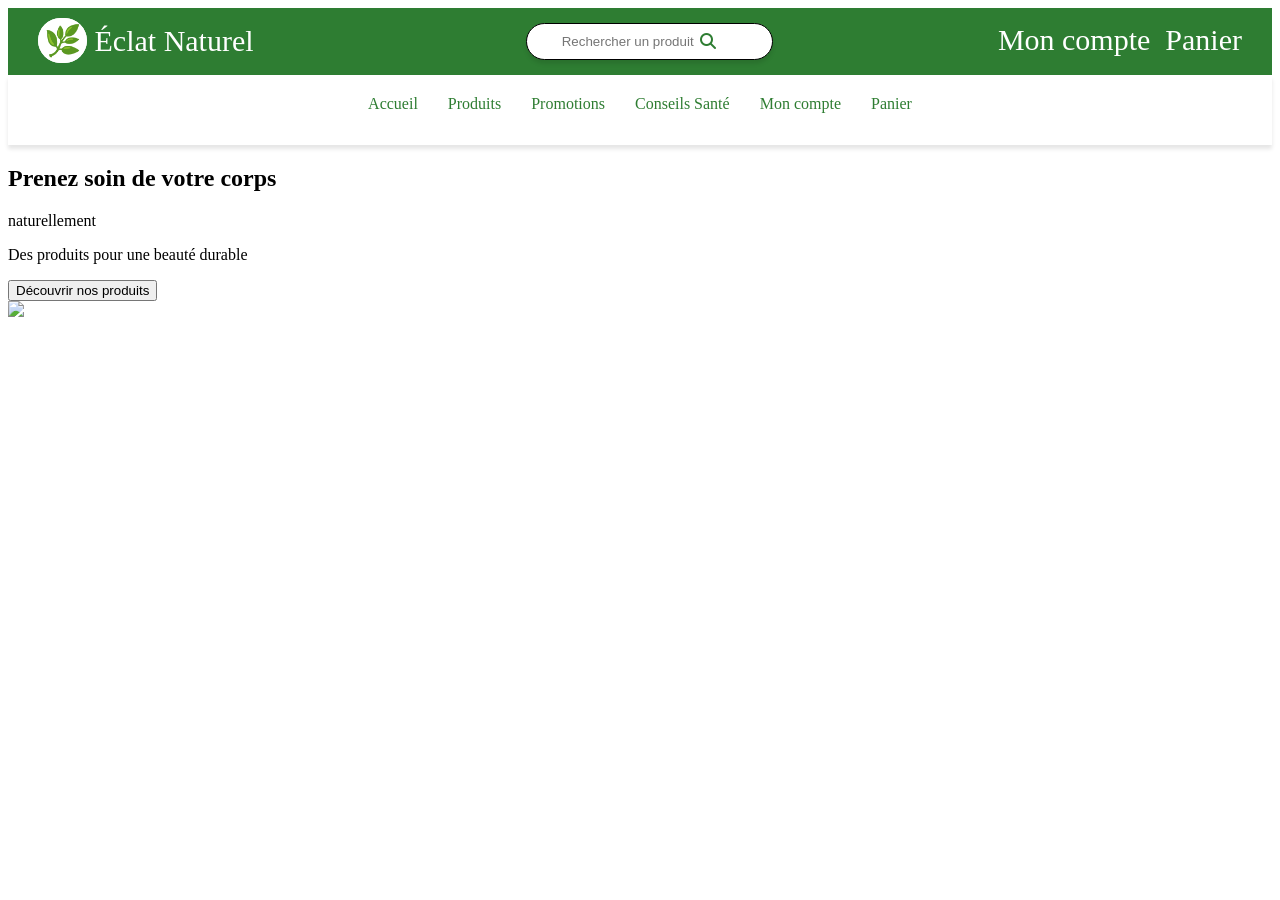
==== index.html @ 3095dfe5 "renomer les image" ====
<!DOCTYPE html>
<html lang="en">
<head>
    <meta charset="UTF-8">
    <meta name="viewport" content="width=device-width, initial-scale=1.0">
    <title>Document</title>
    <link rel="stylesheet" href="./style.css">
    <link rel="stylesheet" href="https://cdnjs.cloudflare.com/ajax/libs/font-awesome/6.5.0/css/all.min.css">
</head>
<body>
    <header>
<div class="top-header">
  <div class="logo"><span class="logo1">🌿</span> Éclat Naturel
    
  </div>
 <div class="form">
    <input type="text" placeholder="Rechercher un produit" >
    <i class="fas fa-search"></i>
</div>
<div class="menu">
    <a href="">Mon compte</a>
    <a href="">Panier</a>
</div>
</div>
<div class="bottom-header">
   <nav class="menu1">
  <a href="">Accueil</a>
  <a href="">Produits</a>
  <a href="">Promotions</a>
  <a href="">Conseils Santé</a>
  <a href="">Mon compte</a>
  <a href="">Panier</a>
</nav> 
</div>
    </header>
    <!-- HERO -->
<section class="hero">
  <div class="hero-text">
    <h1>Prenez soin de votre corps</h1>
    <p class="italic">naturellement</p>
    <p>Des produits pour une beauté durable</p>
    <button>Découvrir nos produits</button>
  </div>

  <div class="hero-img">
    <img src="https://via.placeholder.com/300">
  </div>
</section>
</body>
</html>
---- style.css ----
.top-header{
  background:#2E7D32;
  color:white;
  display:flex;
  padding:15px 30px;
  display: flex;
  justify-content: space-between;

}
.form {
    position: relative;
    width: 200px;
}
.form input {
    width: 100%;
    padding: 10px 10px 10px 35px;
    border: 1px solid black;
    border-radius: 20px;
    box-shadow: 0 4px 4px rgba(0, 0, 0, 0.1);
}
.form i {
    position: absolute;
    right: 10px;
    bottom: 30%;
    color: #2E7D32;
}
.logo1{
    border: 1px solid white;
    border-radius: 30px;
    background-color: white;
    font-size: 30px;
    padding: 5px;
    cursor: pointer;
}
.logo{
    font-size:30px ;
    cursor: pointer;
}
.menu a{
    color: white;
    text-decoration: none;  
    font-size: 30px; 
}
.menu{
    display: flex;
    gap: 15px;
}
.bottom-header{
    background: white;
    box-shadow:0 4px 4px rgba(0, 0, 0, 0.1) ;
    width: 100%;
  height: 70px;
}
header{
    display: flex;
    flex-direction: column;
}
.menu1{
    display: flex;
    justify-content: center;
    gap: 30px;
    padding: 20px;
    a{
        cursor: pointer;
        text-decoration: none;
        color: #2E7D32;
    }
}
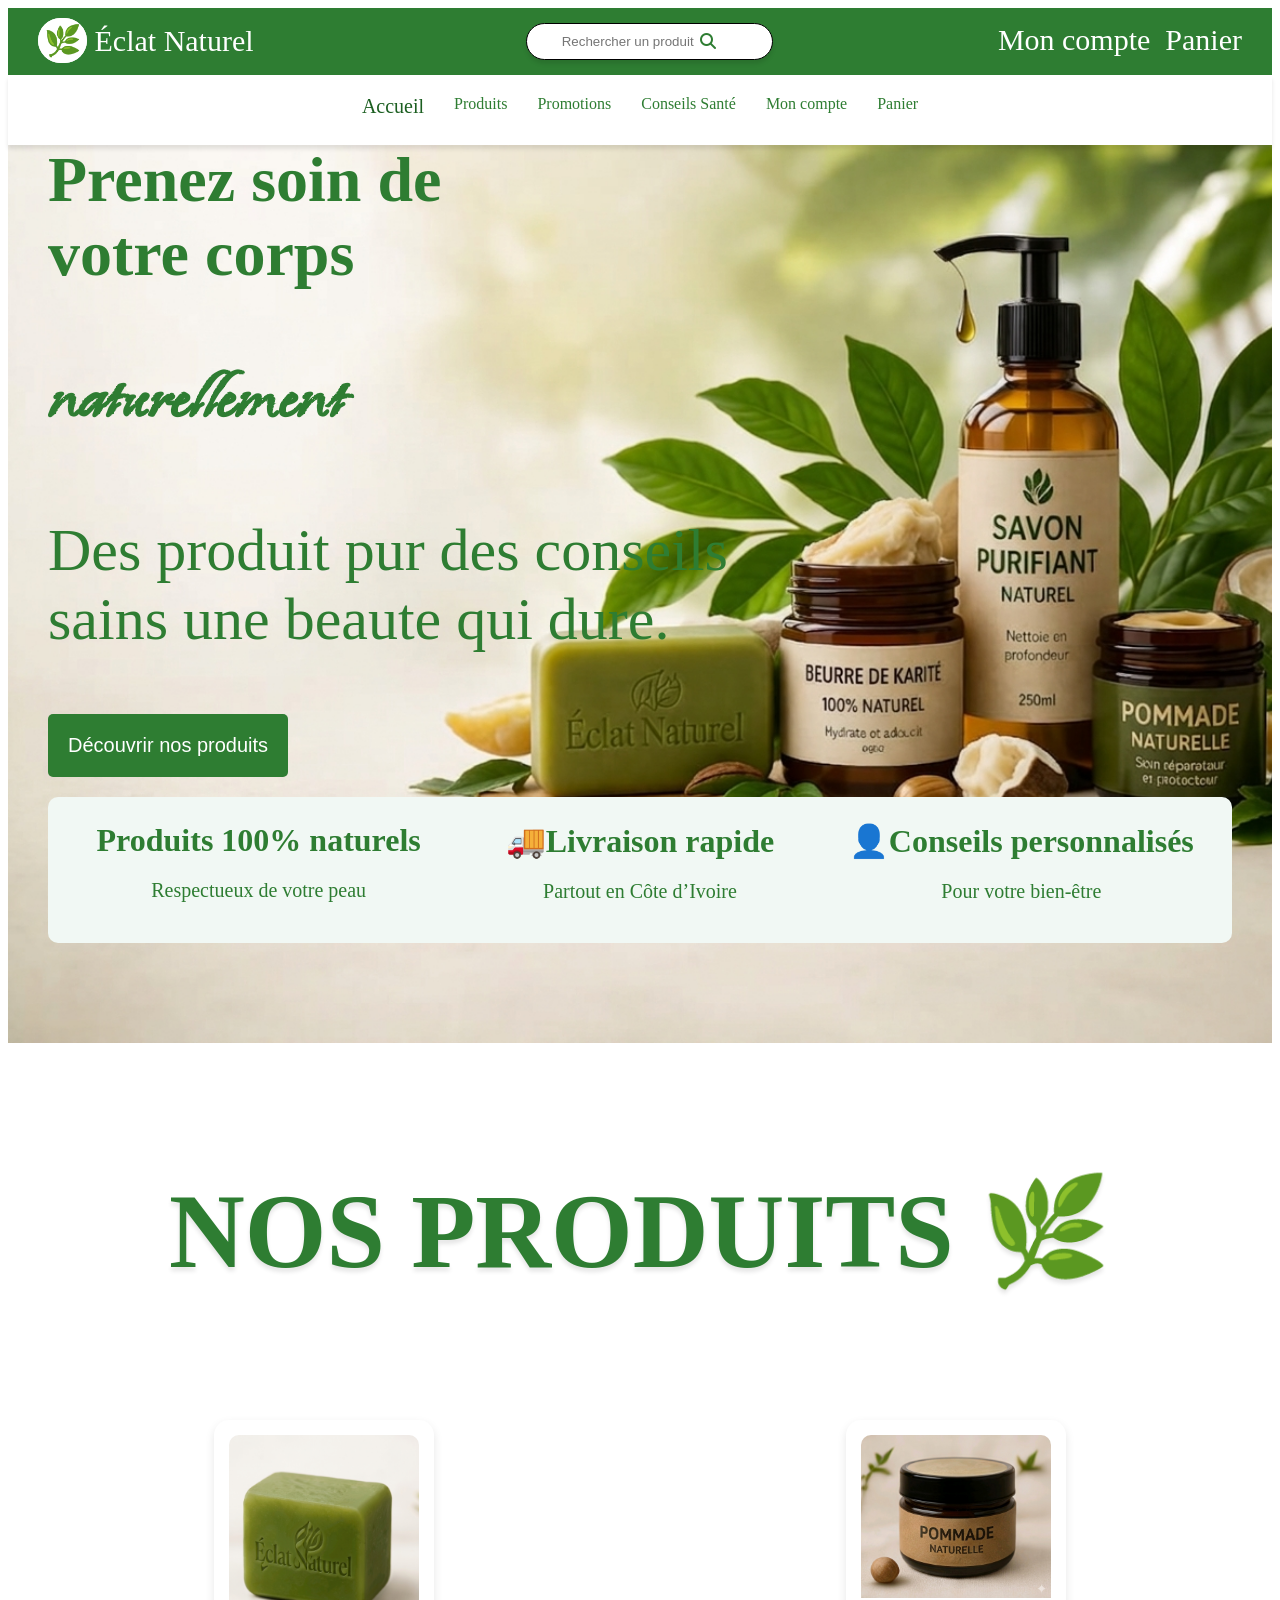
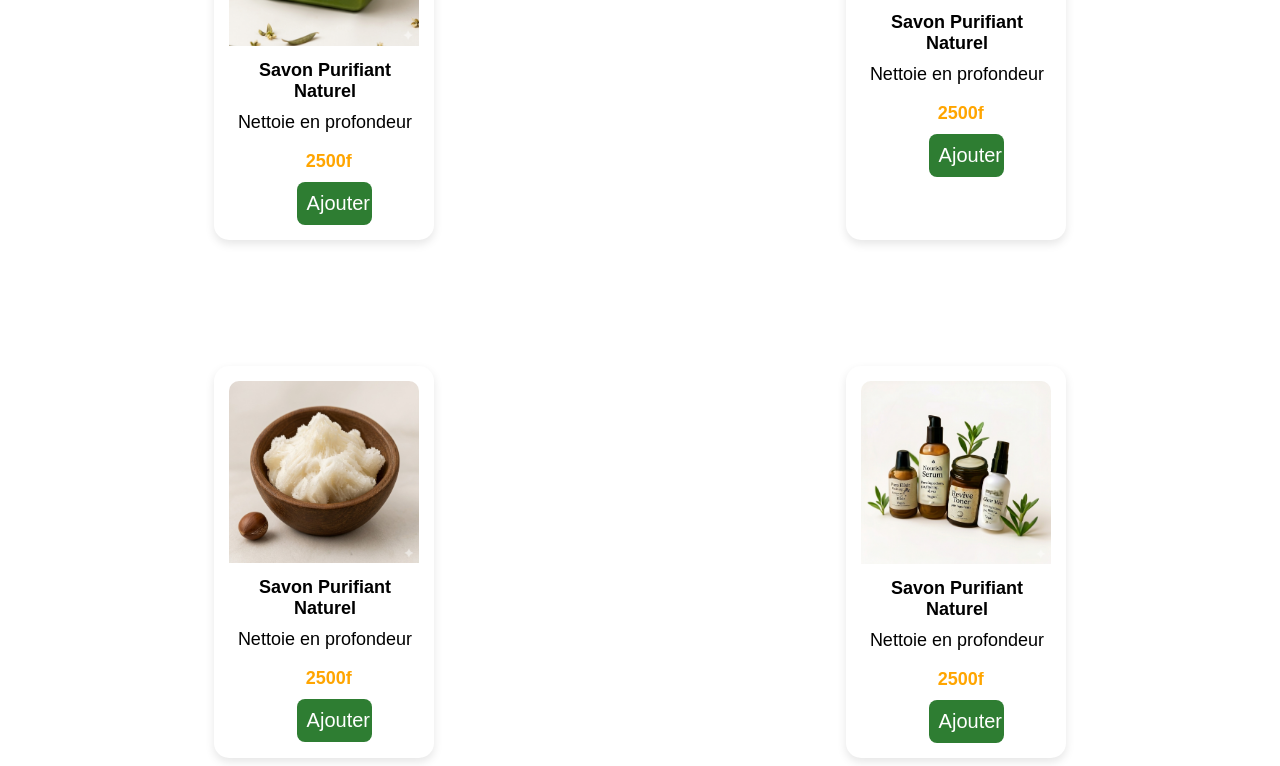
==== commit a681e3cb: "terminer le hero" ====
--- a/index.html
+++ b/index.html
@@ -5,6 +5,9 @@
     <meta name="viewport" content="width=device-width, initial-scale=1.0">
     <title>Document</title>
     <link rel="stylesheet" href="./style.css">
+   <link rel="preconnect" href="https://fonts.googleapis.com">
+<link rel="preconnect" href="https://fonts.gstatic.com" crossorigin>
+<link href="https://fonts.googleapis.com/css2?family=Island+Moments&display=swap" rel="stylesheet">
     <link rel="stylesheet" href="https://cdnjs.cloudflare.com/ajax/libs/font-awesome/6.5.0/css/all.min.css">
 </head>
 <body>
@@ -24,7 +27,7 @@
 </div>
 <div class="bottom-header">
    <nav class="menu1">
-  <a href="">Accueil</a>
+  <a href=""><span class="menu2">Accueil</span></a>
   <a href="">Produits</a>
   <a href="">Promotions</a>
   <a href="">Conseils Santé</a>
@@ -34,17 +37,79 @@
 </div>
     </header>
     <!-- HERO -->
-<section class="hero">
-  <div class="hero-text">
-    <h1>Prenez soin de votre corps</h1>
-    <p class="italic">naturellement</p>
-    <p>Des produits pour une beauté durable</p>
+
+  <div class="hero">
+<div class="hero-text">
+    <h1>Prenez soin de <br> votre corps</h1>
+   <h2>naturellement</h2>
+  <p>Des produit pur des conseils <br> sains une beaute qui dure.</p>
     <button>Découvrir nos produits</button>
   </div>
+  <div class="features">
+  <div class="feature">
+    <h3>Produits 100% naturels</h3>
+    <p>Respectueux de votre peau</p>
+  </div>
 
-  <div class="hero-img">
-    <img src="https://via.placeholder.com/300">
+  <div class="feature">
+    
+    <h3>🚚Livraison rapide</h3>
+    <p>Partout en Côte d’Ivoire</p>
   </div>
-</section>
+  <div class="feature">
+    <h3>👤Conseils personnalisés</h3>
+    <p>Pour votre bien-être</p>
+  </div>
+</div>
+  </div>
+  <section class="produit">
+    <h2>NOS PRODUITS 🌿</h2>
+
+  </section>
+  <section class="produit-img">
+    <div class="card">
+  <img src="./IMAGES/savon_purifiant_naturel.png" alt="">
+
+  <h3>Savon Purifiant Naturel</h3>
+  <p class="desc">Nettoie en profondeur</p>
+
+  <p class="prix">2500f</p>
+
+  <button class="ajouter">Ajouter</button>
+</div>
+<div class="card1">
+  <img src="./IMAGES/pommade_natrelle.jpeg" alt="">
+
+  <h3>Savon Purifiant Naturel</h3>
+  <p class="desc">Nettoie en profondeur</p>
+
+  <p class="prix">2500f</p>
+
+  <button class="ajouter">Ajouter</button>
+</div>
+  </section>
+  <section class="produit-img1">
+    <div class="card">
+  <img src="./IMAGES/beurre_karité.jpeg" alt="">
+  <h3>Savon Purifiant Naturel</h3>
+  <p class="desc">Nettoie en profondeur</p>
+
+  <p class="prix">2500f</p>
+
+  <button class="ajouter">Ajouter</button>
+</div>
+<div class="card1">
+  <img src="./IMAGES/coffret_eclat_naturel.png" alt="">
+
+  <h3>Savon Purifiant Naturel</h3>
+  <p class="desc">Nettoie en profondeur</p>
+
+  <p class="prix">2500f</p>
+
+  <button class="ajouter">Ajouter</button>
+</div>
+  </section>
+  
+  
 </body>
 </html>
--- a/style.css
+++ b/style.css
@@ -64,5 +64,209 @@
         cursor: pointer;
         text-decoration: none;
         color: #2E7D32;
-    }
-}+        
+    }
+}
+.menu2{
+    color: #1B5E20;
+    font-size: 20px;
+}
+.hero-img{
+    width: 100%;
+}
+.hero{
+    background-image: url(./IMAGES/accueil_principal.png);
+    background-size: cover;
+    background-repeat: no-repeat;
+   height: 900px;
+   margin-top: -45px;
+}
+.hero-text{
+    h1{
+        font-size: 64px;
+        color: #2E7D32;
+        margin-left: 40px;
+
+    }
+    h2{
+       font-size: 80px; 
+       margin-left: 40px;
+       color: #2E7D32;
+       font-family: 'Island Moments';
+    }
+    p{
+        color: #2E7D32;
+        font-size: 60px;
+        margin-left: 40px;
+    }
+}
+
+button{
+    padding: 20px;
+    background: #2E7D32;
+    border: none;
+    border-radius: 5px;
+    color: white;
+    font-size: 20px;
+    margin-left: 40px;
+}
+.hero-text1{
+    background-color: #F1F8F4;
+}
+.features {
+  display: flex;
+  justify-content: space-between;
+  background: #F1F8F4;
+  padding: 20px;
+  border-radius: 10px;
+  margin-top: 20px;
+  margin-left: 40px;
+  margin-right: 40px;
+}
+
+.feature {
+  text-align: center;
+  flex: 1;
+}
+
+
+.feature h3 {
+  color: #2e7d32;
+  font-size: 32px;
+  margin: 5px 0;
+}
+
+.feature p {
+  color: #2e7d32;
+  font-size: 20px;
+}
+.produit{
+  padding:40px;
+  text-align:center;
+  font-size: 70px;
+  text-shadow: 0 4px 4px rgba(0, 0, 0, 0.1);
+color: #2E7D32;
+}
+.card {
+  width: 15%;
+  background: white;
+  border-radius: 15px;
+  padding: 15px;
+  text-align: center;
+  box-shadow: 0 4px 10px rgba(0,0,0,0.1);
+  font-family: Arial, sans-serif;
+}
+
+
+.card img {
+  width: 100%;
+  border-radius: 10px 10px 0 0;
+  object-fit: cover;
+}
+
+
+.card h3 {
+  font-size: 18px;
+  margin: 10px 0 5px;
+  color: black;
+  margin-left: 1%;
+  
+}
+
+
+
+.prix {
+  color: orange;
+  font-weight: bold;
+  font-size: 18px;
+  margin-bottom: 10px;
+  align-items: center;
+  margin-left: 5%;
+}
+
+.ajouter {
+  background: #2e7d32;
+  color: white;
+  border: none;
+  padding: 10px;
+  width: 40%;
+  border-radius: 8px;
+  cursor: pointer;
+  margin-right: 10%;
+}
+
+button:hover {
+  background: #1b5e20;
+}
+.desc{
+    font-size: 18px;
+  margin: 10px 0 5px;
+  color: black;
+  margin-left: 1%;
+}
+.card1 {
+  width: 15%;
+  background: white;
+  border-radius: 15px;
+  padding: 15px;
+  text-align: center;
+  box-shadow: 0 4px 10px rgba(0,0,0,0.1);
+  font-family: Arial, sans-serif;
+}
+
+
+.card1 img {
+  width: 100%;
+  border-radius: 10px 10px 0 0;
+  object-fit: cover;
+}
+
+
+.card1 h3 {
+  font-size: 18px;
+  margin: 10px 0 5px;
+  color: black;
+  margin-left: 1%;
+  
+}
+
+
+
+.prix {
+  color: orange;
+  font-weight: bold;
+  font-size: 18px;
+  margin-bottom: 10px;
+  align-items: center;
+  margin-left: 5%;
+}
+
+.ajouter {
+  background: #2e7d32;
+  color: white;
+  border: none;
+  padding: 10px;
+  width: 40%;
+  border-radius: 8px;
+  cursor: pointer;
+  margin-right: 10%;
+}
+
+button:hover {
+  background: #1b5e20;
+}
+.desc{
+    font-size: 18px;
+  margin: 10px 0 5px;
+  color: black;
+  margin-left: 1%;
+}
+.produit-img{
+    display: flex;
+    justify-content: space-around;
+}
+.produit-img1{
+    display: flex;
+    justify-content: space-around;
+    margin-top: 10%;
+}
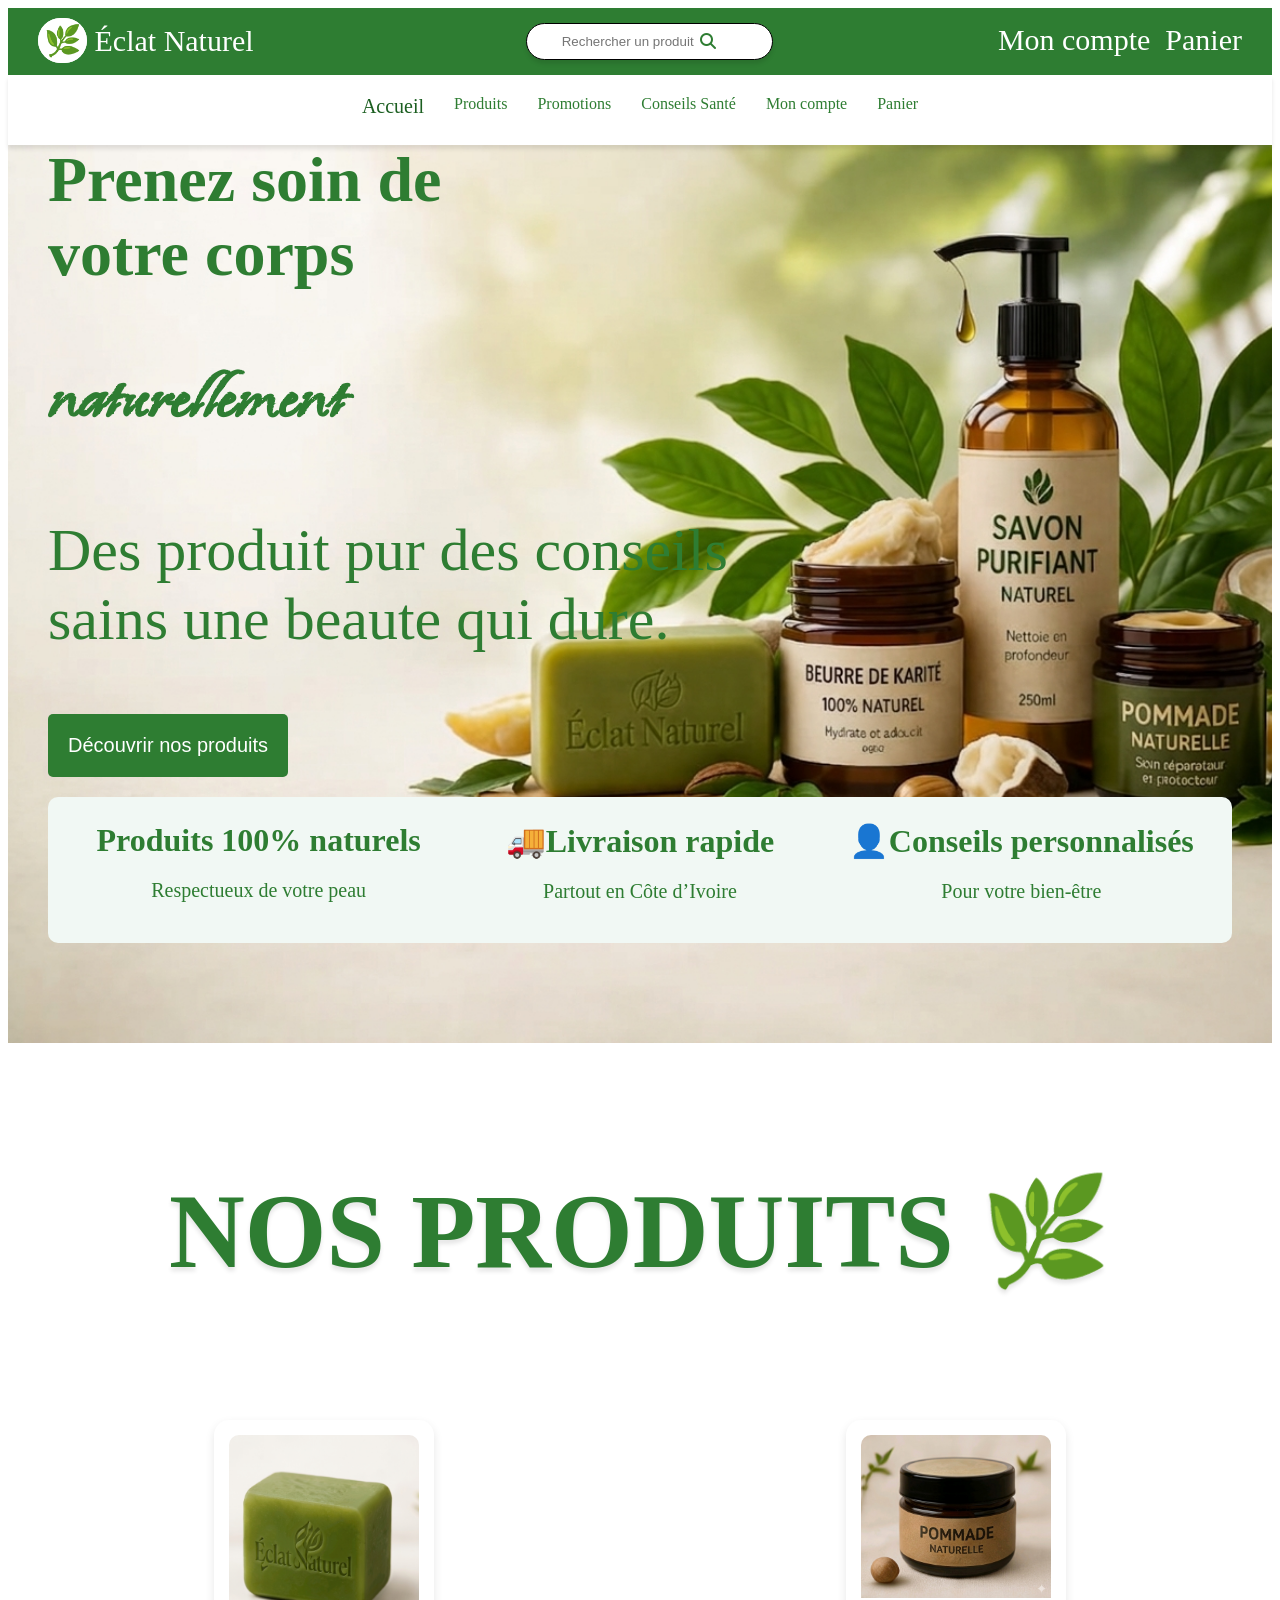
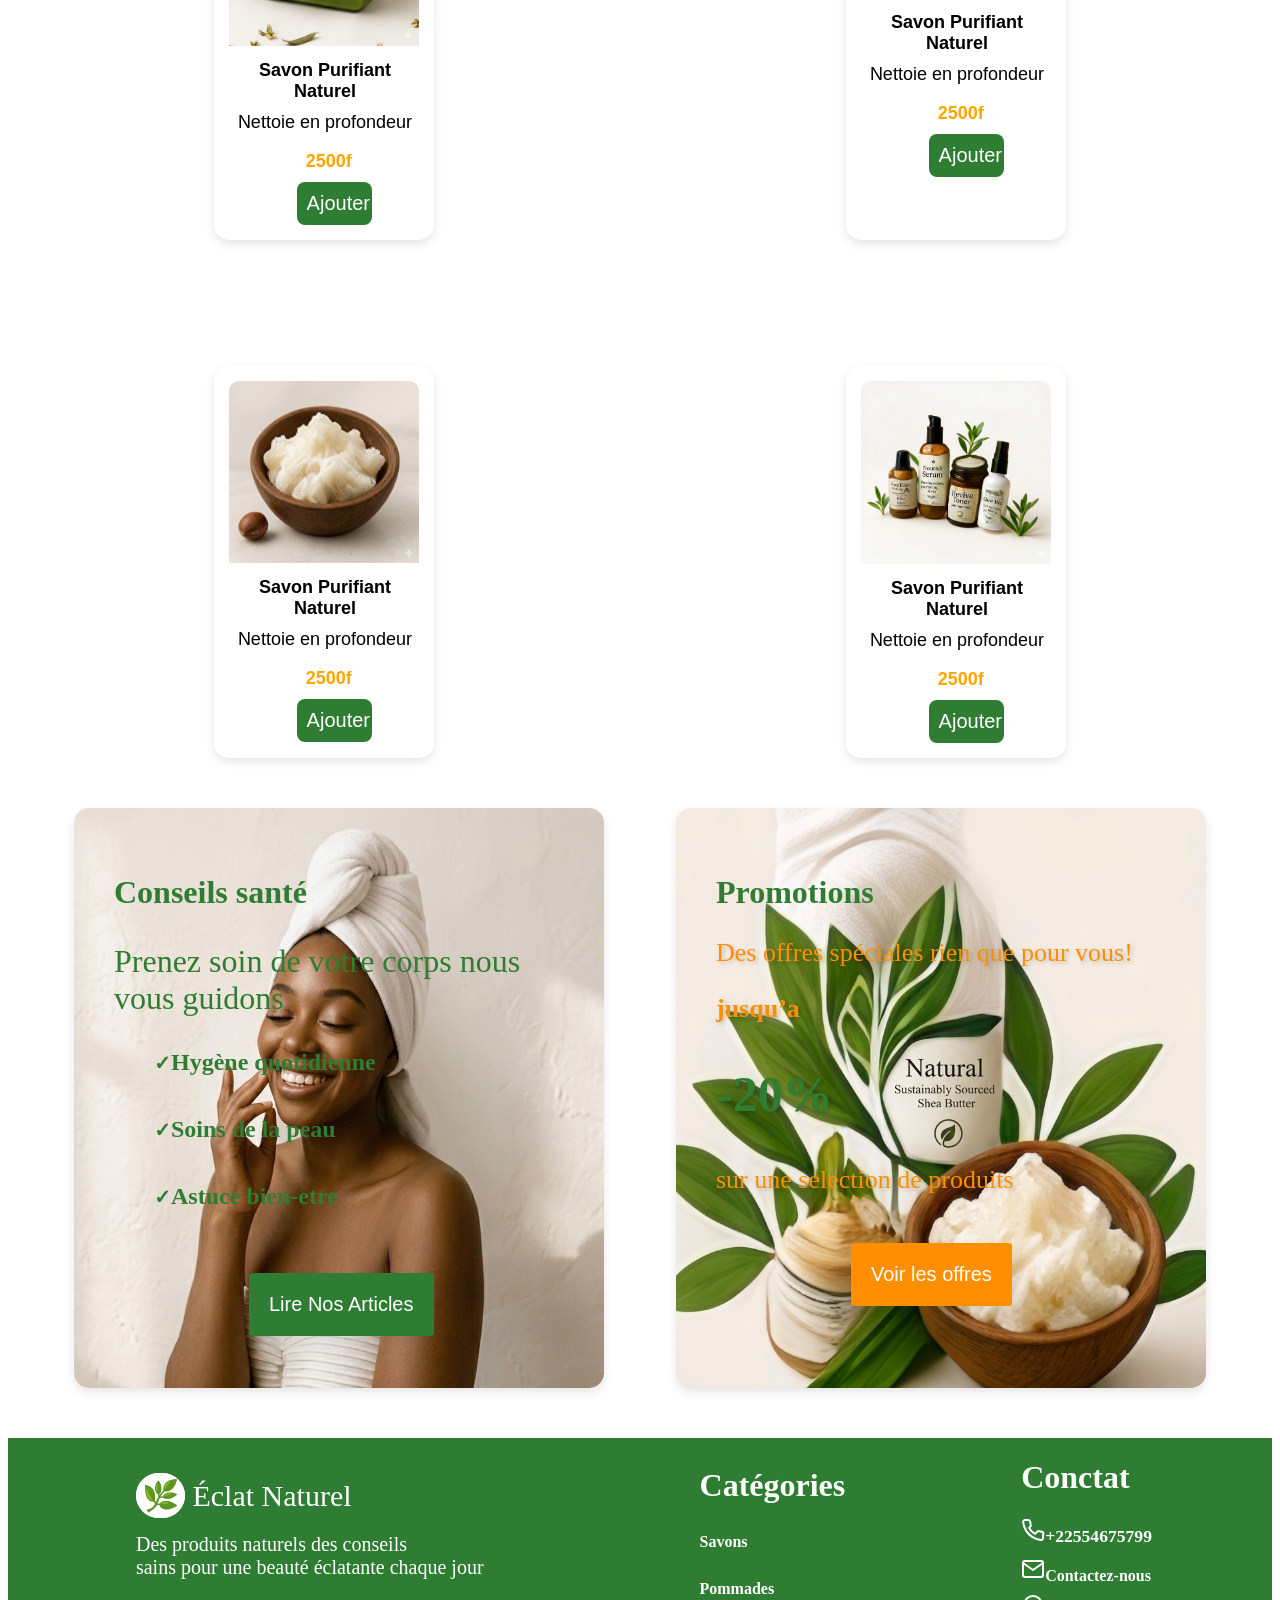
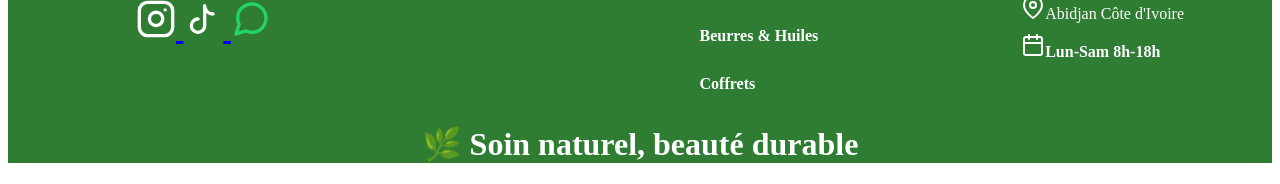
==== commit e555a39e: "commencer la 2eme parges" ====
--- a/index.html
+++ b/index.html
@@ -75,7 +75,9 @@
 
   <p class="prix">2500f</p>
 
-  <button class="ajouter">Ajouter</button>
+  <a href="">
+    <button class="ajouter">Ajouter</button>
+  </a>
 </div>
 <div class="card1">
   <img src="./IMAGES/pommade_natrelle.jpeg" alt="">
@@ -85,7 +87,9 @@
 
   <p class="prix">2500f</p>
 
-  <button class="ajouter">Ajouter</button>
+  <a href="">
+    <button class="ajouter">Ajouter</button>
+  </a>
 </div>
   </section>
   <section class="produit-img1">
@@ -96,7 +100,9 @@
 
   <p class="prix">2500f</p>
 
-  <button class="ajouter">Ajouter</button>
+  <a href="">
+    <button class="ajouter">Ajouter</button>
+  </a>
 </div>
 <div class="card1">
   <img src="./IMAGES/coffret_eclat_naturel.png" alt="">
@@ -106,10 +112,110 @@
 
   <p class="prix">2500f</p>
 
-  <button class="ajouter">Ajouter</button>
+  <a href="">
+    <button class="ajouter">Ajouter</button>
+  </a>
 </div>
   </section>
+  <section class="promo-section">
+  <div class="conseils">
+    <h1 class="tite">Conseils santé</h1>
+    <p class="text-conseils">Prenez soin de votre corps nous  vous guidons</p>
+    <ul class="lis-conseils">
+      <li><span class="lis">✓</span>Hygène quotidienne</li>
+      <li><span class="lis">✓</span>Soins de la peau</li>
+      <li><span class="lis">✓</span>Astuce bien-etre</li>
+    </ul>
+    <a href="">
+    <button class="article">Lire Nos Articles</button>
+  </a>
+  </div>
+  <div class="promo">
+    <h1 class="til-promo">Promotions</h1>
+    <p class="promos">Des offres spéciales rien que pour vous!</p>
+    <h3 class="promos">jusqu’a</h3>
+    <h1 class="tile-promo">-20%</h1>
+<p class="promos">sur une selection de produits</p>
+<a href="">
+    <button class="ofres">Voir les offres</button>
+  </a>
+  </div>
+</section>
+  <footer>
+  <div class="fots">
+    <div class="footer1">
+<div class="logo"><span class="logo1">🌿</span> Éclat Naturel
+    <p>Des produits naturels des conseils <br> sains pour une beauté éclatante chaque jour</p>
+    <a href="https://www.instagram.com/votre_page" target="_blank" aria-label="Instagram">
+  <svg xmlns="http://www.w3.org/2000/svg" width="40" height="40" viewBox="0 0 24 24" fill="none" stroke="currentColor" stroke-width="2" stroke-linecap="round" stroke-linejoin="round" class="instagram-icon">
+    <rect x="2" y="2" width="20" height="20" rx="5" ry="5"></rect>
+    <path d="M16 11.37A4 4 0 1 1 12.63 8 4 4 0 0 1 16 11.37z"></path>
+    <line x1="17.5" y1="6.5" x2="17.51" y2="6.5"></line>
+  </svg>
+</a>
+<a href="https://www.tiktok.com/@votre_compte" target="_blank" aria-label="TikTok">
+  <svg xmlns="http://www.w3.org/2000/svg" width="40" height="40" viewBox="0 0 24 24" fill="none" stroke="currentColor" stroke-width="2" stroke-linecap="round" stroke-linejoin="round" class="tiktok-icon">
+    <path d="M9 12a4 4 0 1 0 4 4V4a5 5 0 0 0 5 5"></path>
+  </svg>
+</a>
+<a href="https://wa.me/votre_numero" target="_blank" aria-label="WhatsApp">
+  <svg xmlns="http://www.w3.org/2000/svg" width="40" height="40" viewBox="0 0 24 24" fill="none" stroke="currentColor" stroke-width="2" stroke-linecap="round" stroke-linejoin="round" class="whatsapp-icon">
+    <path d="M21 11.5a8.38 8.38 0 0 1-.9 3.8 8.5 8.5 0 0 1-7.6 4.7 8.38 8.38 0 0 1-3.8-.9L3 21l1.9-5.7a8.38 8.38 0 0 1-.9-3.8 8.5 8.5 0 0 1 4.7-7.6 8.38 8.38 0 0 1 3.8-.9h.5a8.48 8.48 0 0 1 8 8v.5z"></path>
+  </svg>
+</a>
+
+  </div>
+    </div>
+<div class="footer2">
+    <h1><span class="foot2">Catégories</span></h1>
+<h1>Savons</h1>
+<h1>Pommades</h1>
+<h1>Beurres & Huiles</h1>
+<h1>Coffrets</h1>
+  </div>
+  <div class="footer3">
+    <h1><span class="foot2">Conctat</span></h1>
+<a href="tel:+33123456789" class="phone" aria-label="Appelez-nous">
   
+  <svg xmlns="http://www.w3.org/2000/svg" width="24" height="24" viewBox="0 0 24 24" fill="none" stroke="currentColor" stroke-width="2" stroke-linecap="round" stroke-linejoin="round" class="phone-icon">
+    <path d="M22 16.92v3a2 2 0 0 1-2.18 2 19.79 19.79 0 0 1-8.63-3.07 19.5 19.5 0 0 1-6-6 19.79 19.79 0 0 1-3.07-8.67A2 2 0 0 1 4.11 2h3a2 2 0 0 1 2 1.72 12.81 12.81 0 0 0 .63 2.81 2 2 0 0 1-.45 2.11L8.09 9.91a16 16 0 0 0 6 6l2.28-2.28a2 2 0 0 1 2.11-.45 12.84 12.84 0 0 0 2.81.62A2 2 0 0 1 22 16.92z"></path>
+    <span class="phone-number">+22554675799</span>
+  </svg>
+</a>
+<div class="email">
+<a href="mailto:votre-email@exemple.com" class="email" aria-label="Envoyez-nous un message">
+  <svg xmlns="http://www.w3.org/2000/svg" width="24" height="24" viewBox="0 0 24 24" fill="none" stroke="currentColor" stroke-width="2" stroke-linecap="round" stroke-linejoin="round" class="email-icon">
+    <path d="M4 4h16c1.1 0 2 .9 2 2v12c0 1.1-.9 2-2 2H4c-1.1 0-2-.9-2-2V6c0-1.1.9-2 2-2z"></path>
+    <polyline points="22,6 12,13 2,6"></polyline>
+    <span class="email-text">Contactez-nous</span>
+  </svg>
+</a>
+</div>
+<div class="location-container">
   
+  <svg xmlns="http://www.w3.org/2000/svg" width="24" height="24" viewBox="0 0 24 24" fill="none" stroke="currentColor" stroke-width="2" stroke-linecap="round" stroke-linejoin="round" class="location-icon">
+    <path d="M21 10c0 7-9 13-9 13s-9-6-9-13a9 9 0 0 1 18 0z"></path>
+    <circle cx="12" cy="10" r="3"></circle>
+    <span class="location-text">Abidjan Côte d'Ivoire</span>
+  </svg>
+</div>
+<div class="agenda-container">
+  <svg xmlns="http://www.w3.org/2000/svg" width="24" height="24" viewBox="0 0 24 24" fill="none" stroke="currentColor" stroke-width="2" stroke-linecap="round" stroke-linejoin="round" class="agenda-icon">
+    <rect x="3" y="4" width="18" height="18" rx="2" ry="2"></rect>
+    <line x1="16" y1="2" x2="16" y2="6"></line>
+    <line x1="8" y1="2" x2="8" y2="6"></line>
+    <line x1="3" y1="10" x2="21" y2="10"></line>
+    <span class="agenda-text">Lun-Sam 8h-18h</span>
+  </svg>
+</div>
+  </div>
+  </div>  
+  <div class="footer4">
+    <h1>🌿
+Soin naturel, beauté durable</h1>
+
+  </div>
+    
+  </footer>
 </body>
 </html>
--- a/style.css
+++ b/style.css
@@ -270,3 +270,213 @@
     justify-content: space-around;
     margin-top: 10%;
 }
+
+
+.conseils{
+  background-image: url(./IMAGES/ACCUEIL_FEMME.png);
+  background-size: cover;
+  background-position: center;
+  position: relative;
+  width: 450px;
+  height: 500px;
+  border-radius: 15px;
+  box-shadow: 0 4px 10px rgba(0,0,0,0.1);
+  align-items: flex-start;
+  padding: 40px;
+
+}
+.tite{
+  color: #2E7D32;
+  font-weight: bold;
+  font-size: 2rem;
+}
+.conseils p{
+  font-size: 32px;
+  color: #2E7D32;
+}
+.lis{
+  color: #2E7D32;
+  font-size: 20px;
+}
+li {
+  color: #2E7D32;
+  font-size: 24px;
+  font-weight: bold;
+  list-style: none; 
+  margin-bottom: 40px;
+}
+.article{
+  margin-top: 5%;
+  margin-left: 30%;
+  border-radius: 3%;
+  box-shadow: 0 10px 30px rgba(0, 0, 0, 0.1);
+}
+.promo{
+  background-image: url(./IMAGES/ACCUEILPROMO.png);
+  background-size: cover;
+  background-position: center;
+  position: relative;
+  width: 450px;
+  height: 500px;
+  border-radius: 15px;
+  box-shadow: 0 4px 10px rgba(0,0,0,0.1);
+  align-items: flex-start;
+  padding: 40px;
+}
+.promo-section{
+  display: flex;
+  justify-content: space-around;
+  padding: 50px 30px;
+}
+.til-promo{
+  color: #2E7D32;
+  font-weight: bold;
+  font-size: 2rem;
+}
+.promos{
+  color: #FF8F00;
+  font-size: 26px;
+  text-shadow: 2px 2px 4px  rgba(0, 0, 0, 0.2);
+}
+.tile-promo{
+  font-weight: bold;
+  font-size: 50px;
+  color: #2E7D32;
+  text-shadow: 2px 2px 4px  rgba(0, 0, 0, 0.2);
+
+}
+.ofres{
+  background-color: #FF8F00;
+  margin-top: 5%;
+  margin-left: 30%;
+  border-radius: 3%;
+  box-shadow: 0 10px 30px rgba(0, 0, 0, 0.1);
+}
+footer{
+  background-color: #2E7D32;
+}
+.logo{
+  color: white;
+}
+.instagram-icon {
+color: white;
+  transition: all 0.3s ease;
+}
+
+.instagram-icon:hover {
+  color: #C13584; 
+  transform: scale(1.1);
+}
+.tiktok-icon {
+  color: white; 
+  transition: transform 0.3s ease, color 0.3s ease;
+}
+
+.tiktok-icon:hover {
+  color: #ff0050; 
+  transform: scale(1.1);
+}
+.whatsapp-icon {
+  color: #25D366; 
+  transition: all 0.3s ease;
+}
+
+.whatsapp-icon:hover {
+  color: #128C7E; 
+  transform: scale(1.1); 
+}
+.footer1{
+  p{
+    font-size: 20px;
+  }
+ padding: 40px;
+}
+.fots{
+  display: flex;
+  justify-content: space-around;
+}
+.footer2 h1{
+font-size: 16px;
+color: white;
+margin-top: 20%;
+}
+.foot2{
+  font-size: 2rem;
+  color: white;
+}
+.phone { 
+  gap: 10px; 
+  text-decoration: none;
+  font-weight: bold;
+  color: white;
+  transition: all 0.3s ease;
+  padding-top: 10px;  
+ 
+}
+
+.phone-number {
+  font-size: 1.1rem;
+}
+
+.phone:hover {
+  color: #007aff;
+}
+
+.phone:hover .phone-icon {
+  transform: rotate(-15deg);
+}
+.email {  
+  gap: 12px;            
+  text-decoration: none;
+  color: white;       
+  font-weight: bold;
+  transition: all 0.3s ease;
+  padding-top: 10px;  
+}
+
+.email:hover {
+  color: #2563eb;      
+}
+
+.email-icon {
+  transition: transform 0.3s ease;
+}
+
+.email:hover .email-icon {
+  transform: translateY(-2px); 
+}
+.location-container {
+  align-items: center;  
+  gap: 10px;            
+  color: white; 
+ padding-top: 10px;        
+}
+
+.location-icon {
+  color: white;       
+  transition: transform 0.3s ease;
+}
+
+.location-container:hover .location-icon {
+  transform: translateY(-3px); 
+}
+.agenda-container {
+  align-items: center;  
+  color: white;          
+  font-weight: bold;
+  padding-top: 10px;  
+}
+
+.agenda-icon {
+  color: white;         
+  transition: transform 0.3s ease;
+}
+
+.agenda-container:hover .agenda-icon {
+  transform: rotate(5deg); 
+  color: #2563eb;             
+}
+.footer4 h1{
+  text-align: center;
+  color: white;
+}
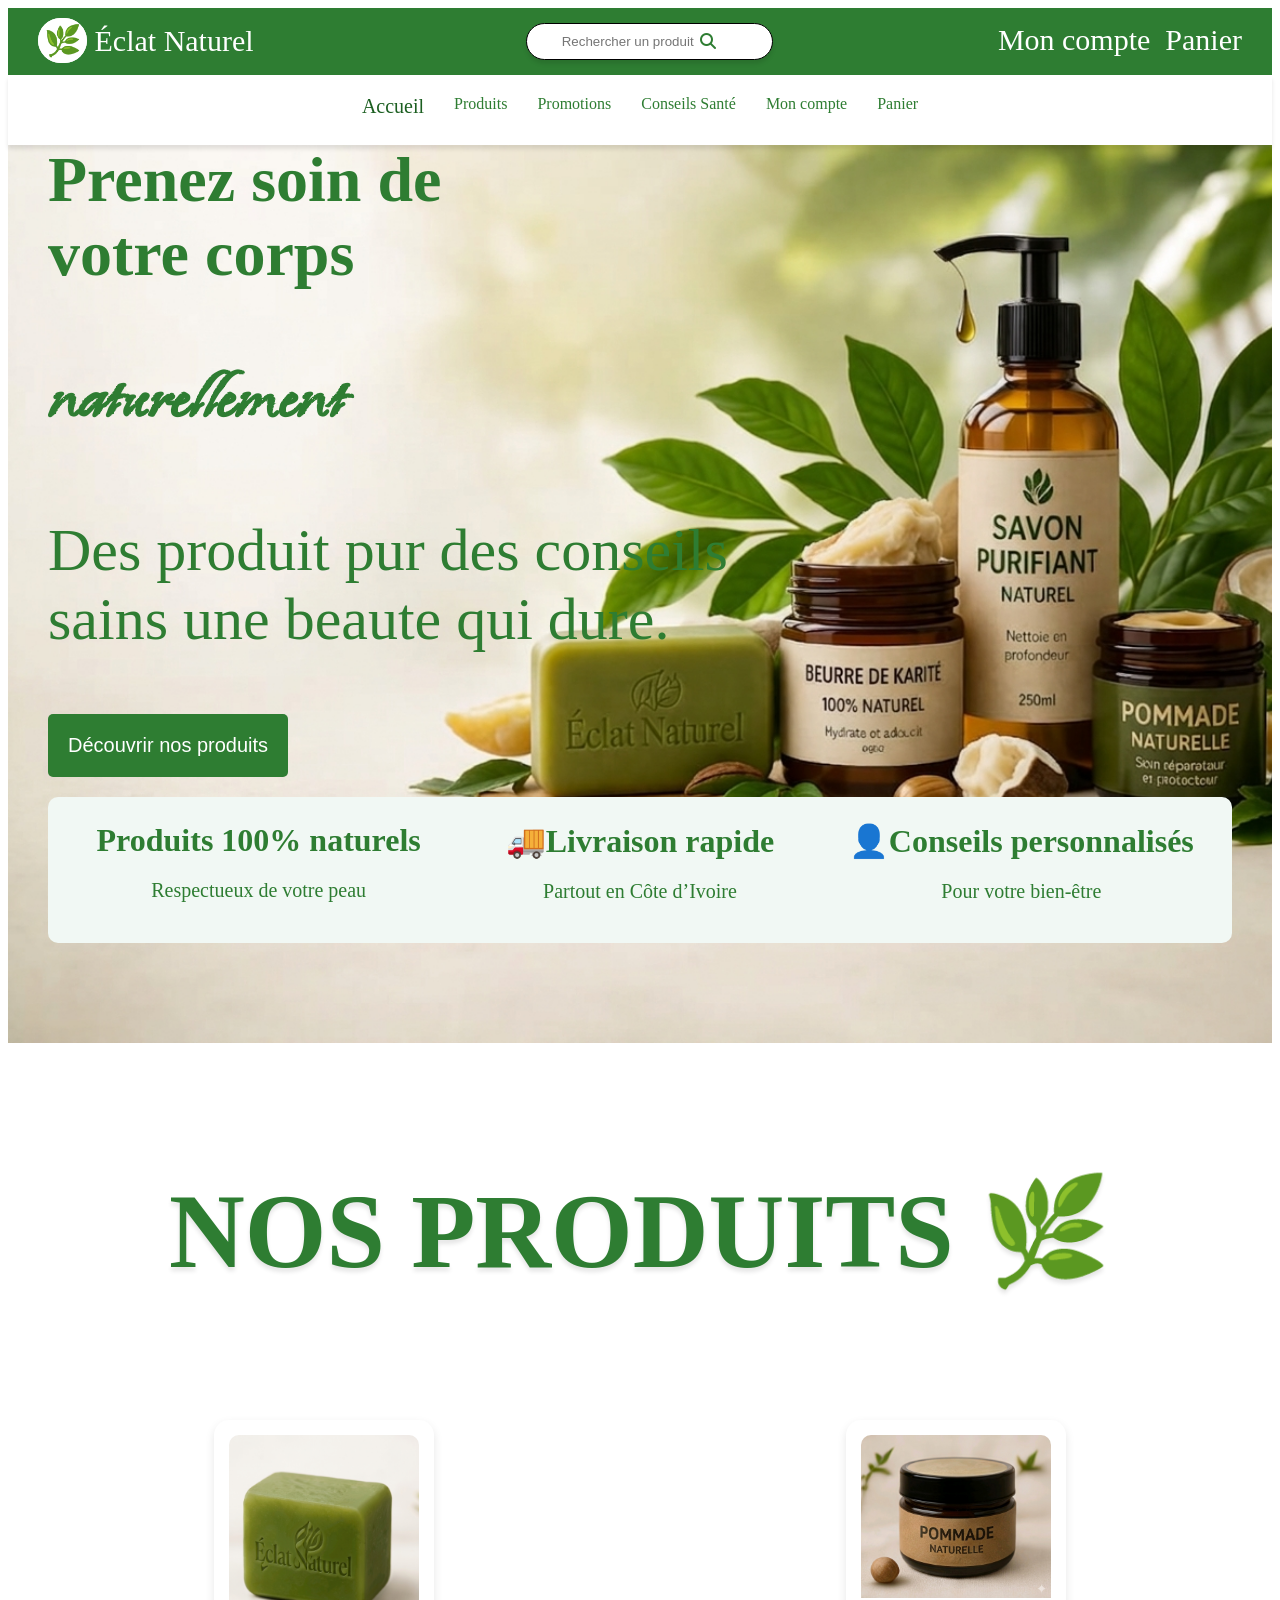
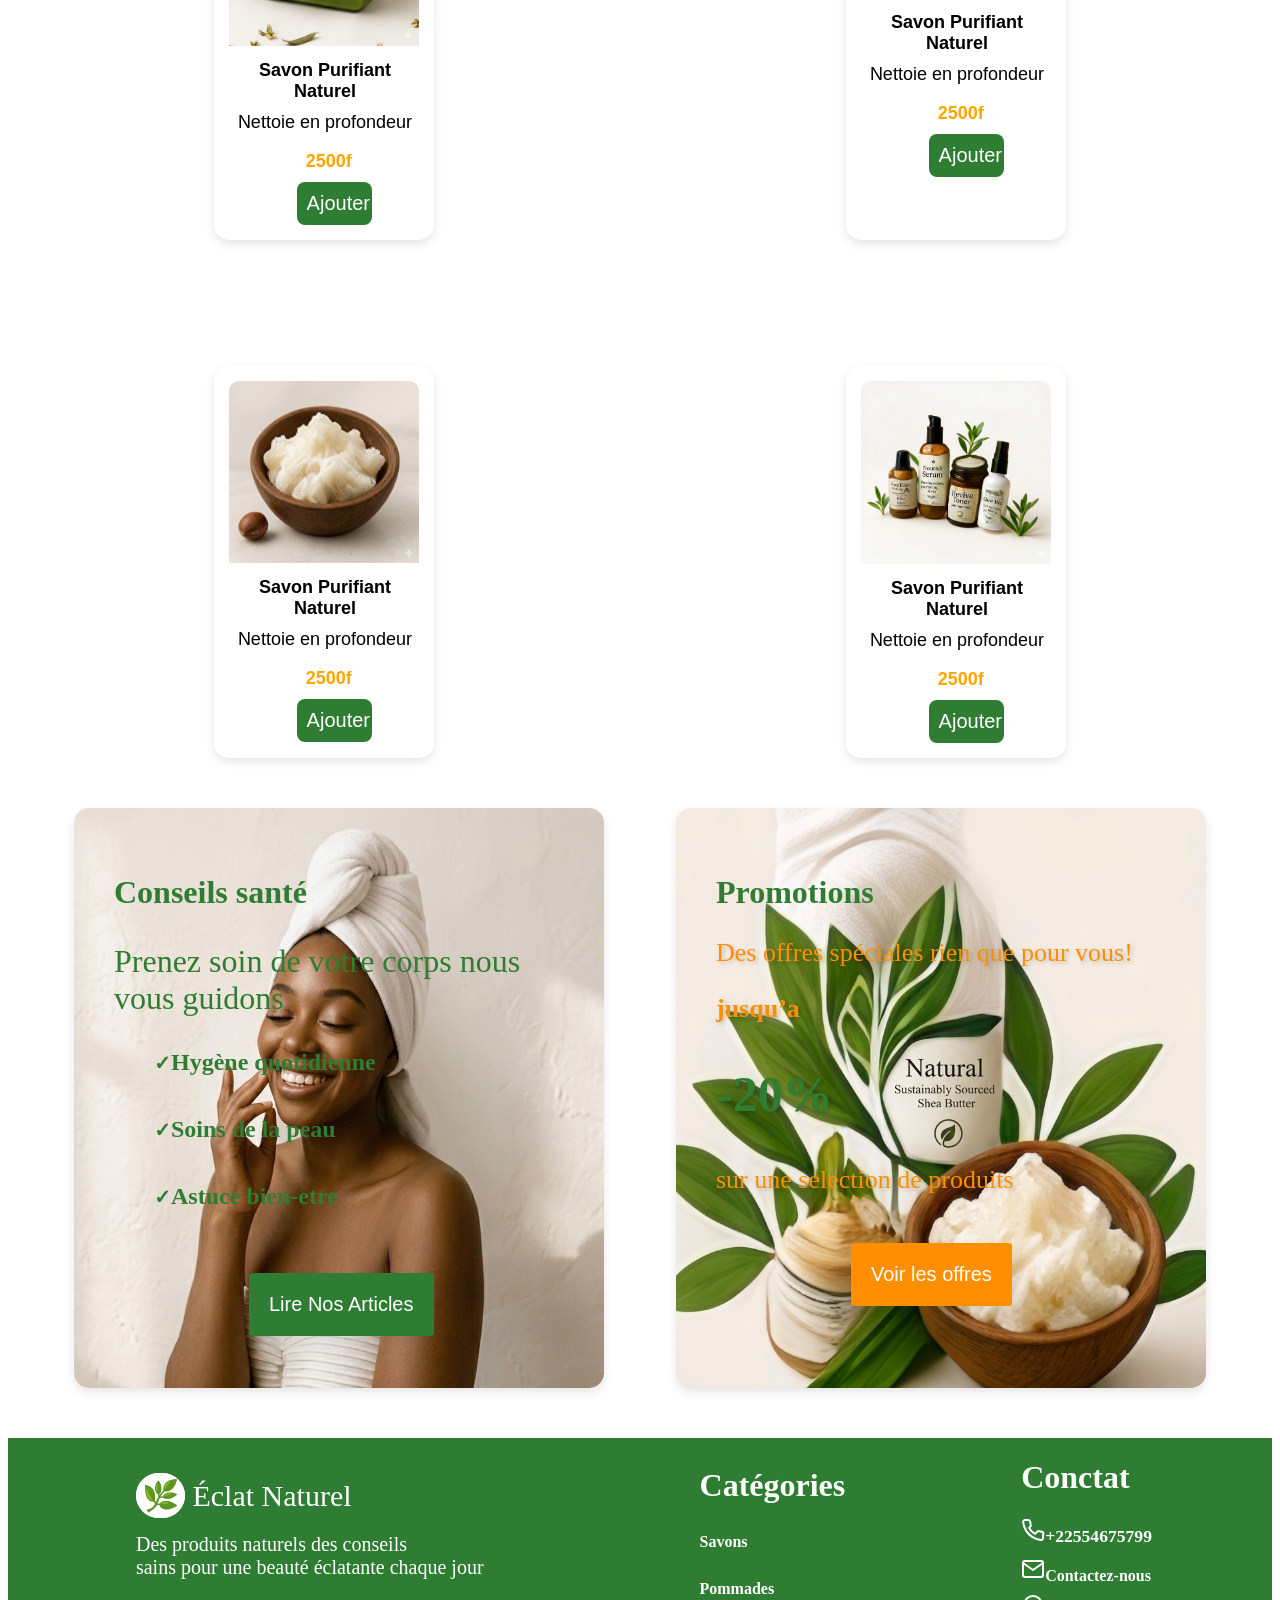
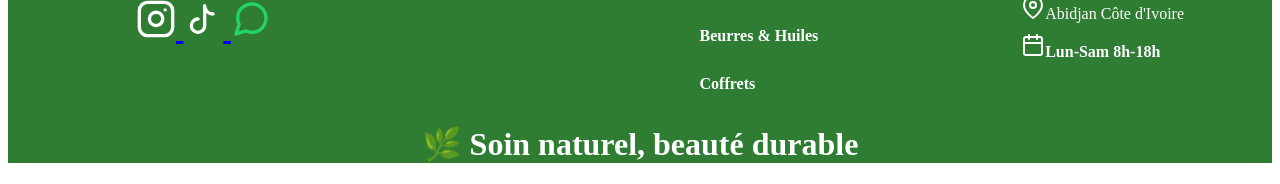
==== commit 8665bcd7: "footer4" ====
--- a/index.html
+++ b/index.html
@@ -17,7 +17,7 @@
     
   </div>
  <div class="form">
-    <input type="text" placeholder="Rechercher un produit" >
+   <form action=""> <input type="text" placeholder="Rechercher un produit" ></form>
     <i class="fas fa-search"></i>
 </div>
 <div class="menu">
--- a/style.css
+++ b/style.css
@@ -54,6 +54,9 @@
 header{
     display: flex;
     flex-direction: column;
+    z-index: 1000;
+  position: sticky;
+  top: 0;
 }
 .menu1{
     display: flex;
@@ -173,8 +176,6 @@
   
 }
 
-
-
 .prix {
   color: orange;
   font-weight: bold;
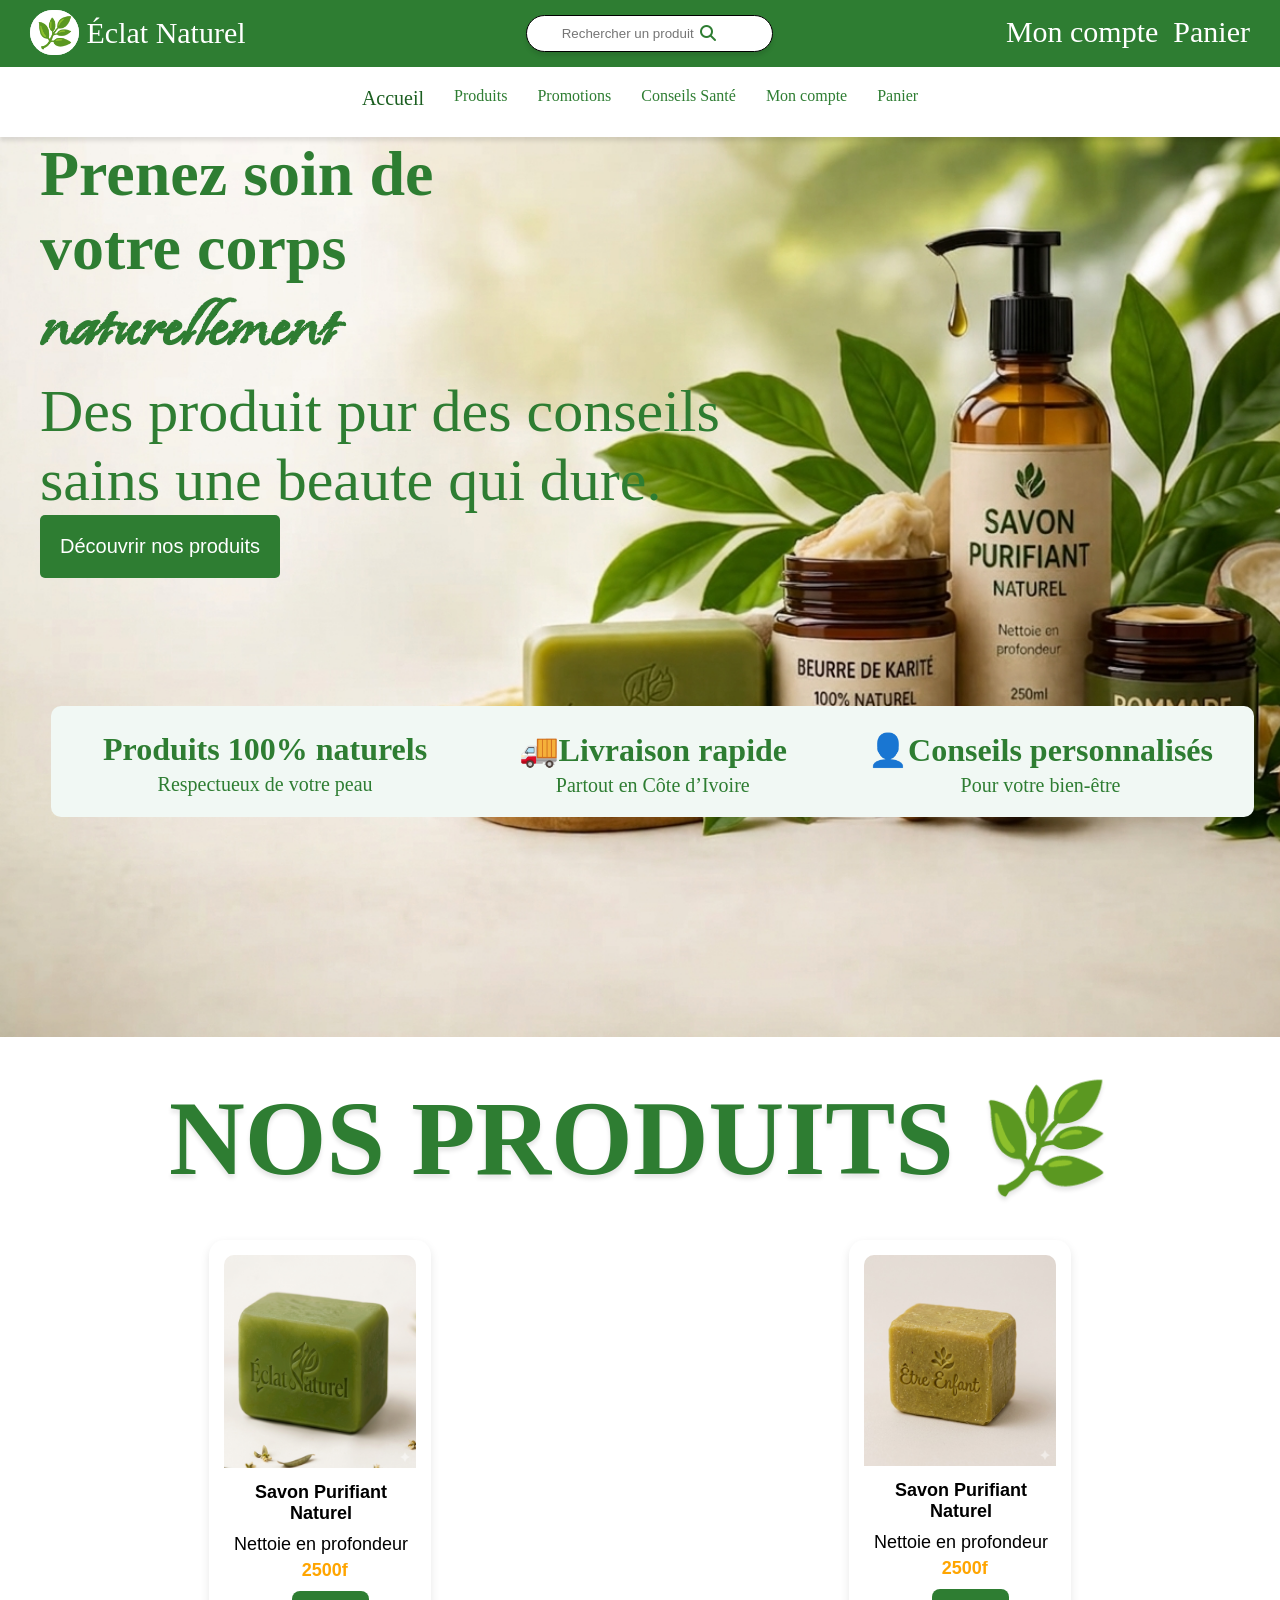
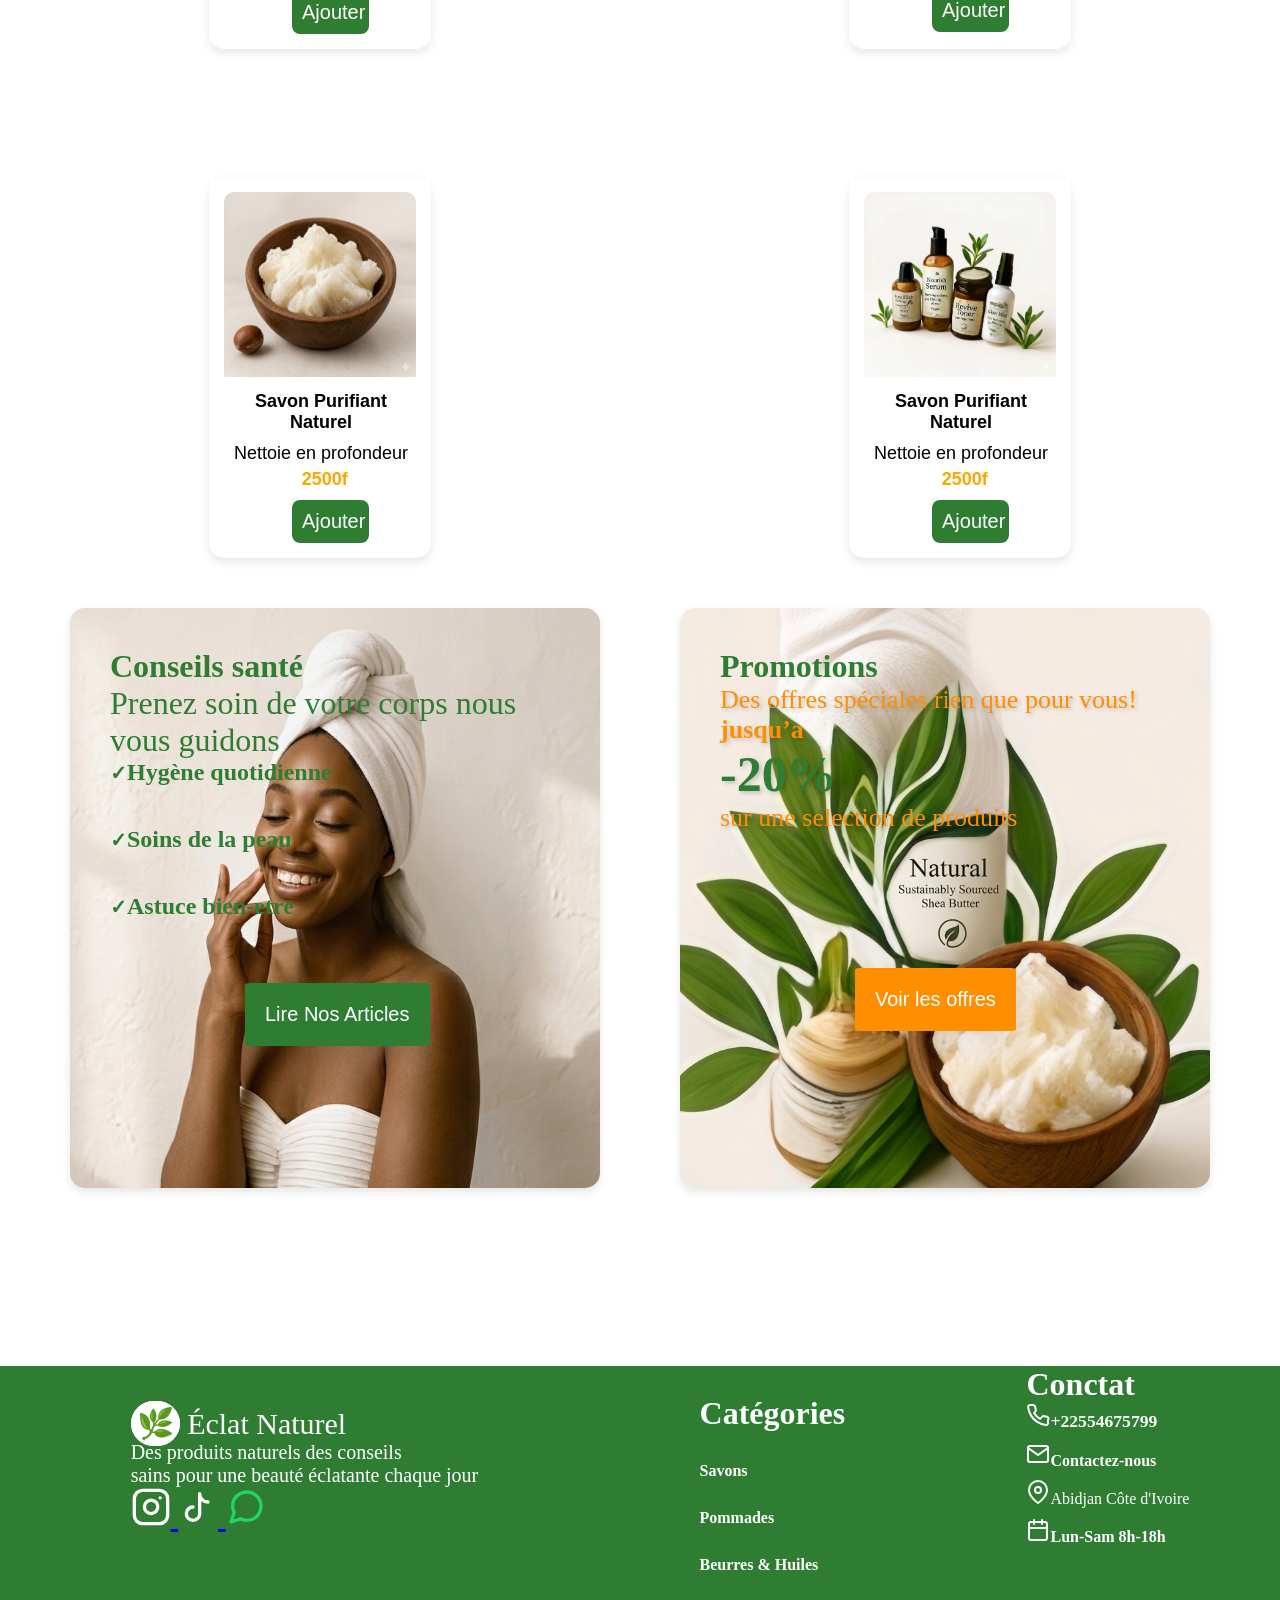
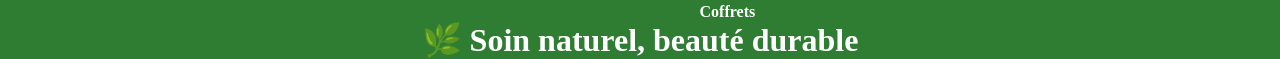
==== commit 5be6baae: "relier les differents page" ====
--- a/index.html
+++ b/index.html
@@ -21,18 +21,18 @@
     <i class="fas fa-search"></i>
 </div>
 <div class="menu">
-    <a href="">Mon compte</a>
-    <a href="">Panier</a>
+    <a href="./compte.html">Mon compte</a>
+    <a href="./panier.html">Panier</a>
 </div>
 </div>
 <div class="bottom-header">
    <nav class="menu1">
   <a href=""><span class="menu2">Accueil</span></a>
-  <a href="">Produits</a>
-  <a href="">Promotions</a>
-  <a href="">Conseils Santé</a>
-  <a href="">Mon compte</a>
-  <a href="">Panier</a>
+  <a href="./produits.html">Produits</a>
+  <a href="./promotion.html">Promotions</a>
+  <a href="./conseil.html">Conseils Santé</a>
+  <a href="./compte.html">Mon compte</a>
+  <a href="./panier.html">Panier</a>
 </nav> 
 </div>
     </header>
@@ -75,19 +75,18 @@
 
   <p class="prix">2500f</p>
 
-  <a href="">
+  <a href="./panier.html">
     <button class="ajouter">Ajouter</button>
   </a>
 </div>
 <div class="card1">
-  <img src="./IMAGES/pommade_natrelle.jpeg" alt="">
-
-  <h3>Savon Purifiant Naturel</h3>
-  <p class="desc">Nettoie en profondeur</p>
-
-  <p class="prix">2500f</p>
-
-  <a href="">
+  <img src="./IMAGES/savon_curcuma.jpeg" alt="">
+  <h3>Savon Purifiant Naturel</h3>
+  <p class="desc">Nettoie en profondeur</p>
+
+  <p class="prix">2500f</p>
+
+  <a href="./panier.html">
     <button class="ajouter">Ajouter</button>
   </a>
 </div>
@@ -100,7 +99,7 @@
 
   <p class="prix">2500f</p>
 
-  <a href="">
+  <a href="./panier.html">
     <button class="ajouter">Ajouter</button>
   </a>
 </div>
@@ -112,7 +111,7 @@
 
   <p class="prix">2500f</p>
 
-  <a href="">
+  <a href="./panier.html">
     <button class="ajouter">Ajouter</button>
   </a>
 </div>
@@ -126,7 +125,7 @@
       <li><span class="lis">✓</span>Soins de la peau</li>
       <li><span class="lis">✓</span>Astuce bien-etre</li>
     </ul>
-    <a href="">
+    <a href="./produits.html">
     <button class="article">Lire Nos Articles</button>
   </a>
   </div>
@@ -136,7 +135,7 @@
     <h3 class="promos">jusqu’a</h3>
     <h1 class="tile-promo">-20%</h1>
 <p class="promos">sur une selection de produits</p>
-<a href="">
+<a href="./promotion.html">
     <button class="ofres">Voir les offres</button>
   </a>
   </div>
--- a/style.css
+++ b/style.css
@@ -1,4 +1,8 @@
-.top-header{
+*{
+    margin: 0;
+    padding: 0;
+   } 
+   .top-header{
   background:#2E7D32;
   color:white;
   display:flex;
@@ -82,7 +86,6 @@
     background-size: cover;
     background-repeat: no-repeat;
    height: 900px;
-   margin-top: -45px;
 }
 .hero-text{
     h1{
@@ -122,9 +125,9 @@
   background: #F1F8F4;
   padding: 20px;
   border-radius: 10px;
-  margin-top: 20px;
-  margin-left: 40px;
-  margin-right: 40px;
+  margin-top: 10%;
+  margin-left: 4%;
+  margin-right: 2%;
 }
 
 .feature {
@@ -166,14 +169,11 @@
   border-radius: 10px 10px 0 0;
   object-fit: cover;
 }
-
-
 .card h3 {
   font-size: 18px;
   margin: 10px 0 5px;
   color: black;
   margin-left: 1%;
-  
 }
 
 .prix {
@@ -184,7 +184,6 @@
   align-items: center;
   margin-left: 5%;
 }
-
 .ajouter {
   background: #2e7d32;
   color: white;
@@ -195,7 +194,6 @@
   cursor: pointer;
   margin-right: 10%;
 }
-
 button:hover {
   background: #1b5e20;
 }
@@ -214,15 +212,11 @@
   box-shadow: 0 4px 10px rgba(0,0,0,0.1);
   font-family: Arial, sans-serif;
 }
-
-
 .card1 img {
   width: 100%;
   border-radius: 10px 10px 0 0;
   object-fit: cover;
 }
-
-
 .card1 h3 {
   font-size: 18px;
   margin: 10px 0 5px;
@@ -230,9 +224,6 @@
   margin-left: 1%;
   
 }
-
-
-
 .prix {
   color: orange;
   font-weight: bold;
@@ -252,7 +243,6 @@
   cursor: pointer;
   margin-right: 10%;
 }
-
 button:hover {
   background: #1b5e20;
 }
@@ -271,8 +261,6 @@
     justify-content: space-around;
     margin-top: 10%;
 }
-
-
 .conseils{
   background-image: url(./IMAGES/ACCUEIL_FEMME.png);
   background-size: cover;
@@ -284,7 +272,6 @@
   box-shadow: 0 4px 10px rgba(0,0,0,0.1);
   align-items: flex-start;
   padding: 40px;
-
 }
 .tite{
   color: #2E7D32;
@@ -344,11 +331,10 @@
   font-size: 50px;
   color: #2E7D32;
   text-shadow: 2px 2px 4px  rgba(0, 0, 0, 0.2);
-
 }
 .ofres{
   background-color: #FF8F00;
-  margin-top: 5%;
+  margin-top: 30%;
   margin-left: 30%;
   border-radius: 3%;
   box-shadow: 0 10px 30px rgba(0, 0, 0, 0.1);
@@ -363,7 +349,6 @@
 color: white;
   transition: all 0.3s ease;
 }
-
 .instagram-icon:hover {
   color: #C13584; 
   transform: scale(1.1);
@@ -381,7 +366,6 @@
   color: #25D366; 
   transition: all 0.3s ease;
 }
-
 .whatsapp-icon:hover {
   color: #128C7E; 
   transform: scale(1.1); 
@@ -414,7 +398,6 @@
   padding-top: 10px;  
  
 }
-
 .phone-number {
   font-size: 1.1rem;
 }
@@ -422,7 +405,6 @@
 .phone:hover {
   color: #007aff;
 }
-
 .phone:hover .phone-icon {
   transform: rotate(-15deg);
 }
@@ -434,15 +416,12 @@
   transition: all 0.3s ease;
   padding-top: 10px;  
 }
-
 .email:hover {
   color: #2563eb;      
 }
-
 .email-icon {
   transition: transform 0.3s ease;
 }
-
 .email:hover .email-icon {
   transform: translateY(-2px); 
 }
@@ -452,12 +431,10 @@
   color: white; 
  padding-top: 10px;        
 }
-
 .location-icon {
   color: white;       
   transition: transform 0.3s ease;
 }
-
 .location-container:hover .location-icon {
   transform: translateY(-3px); 
 }
@@ -467,12 +444,10 @@
   font-weight: bold;
   padding-top: 10px;  
 }
-
 .agenda-icon {
   color: white;         
   transition: transform 0.3s ease;
 }
-
 .agenda-container:hover .agenda-icon {
   transform: rotate(5deg); 
   color: #2563eb;             
@@ -481,3 +456,7 @@
   text-align: center;
   color: white;
 }
+footer{
+    margin-top: 10%;
+}
+
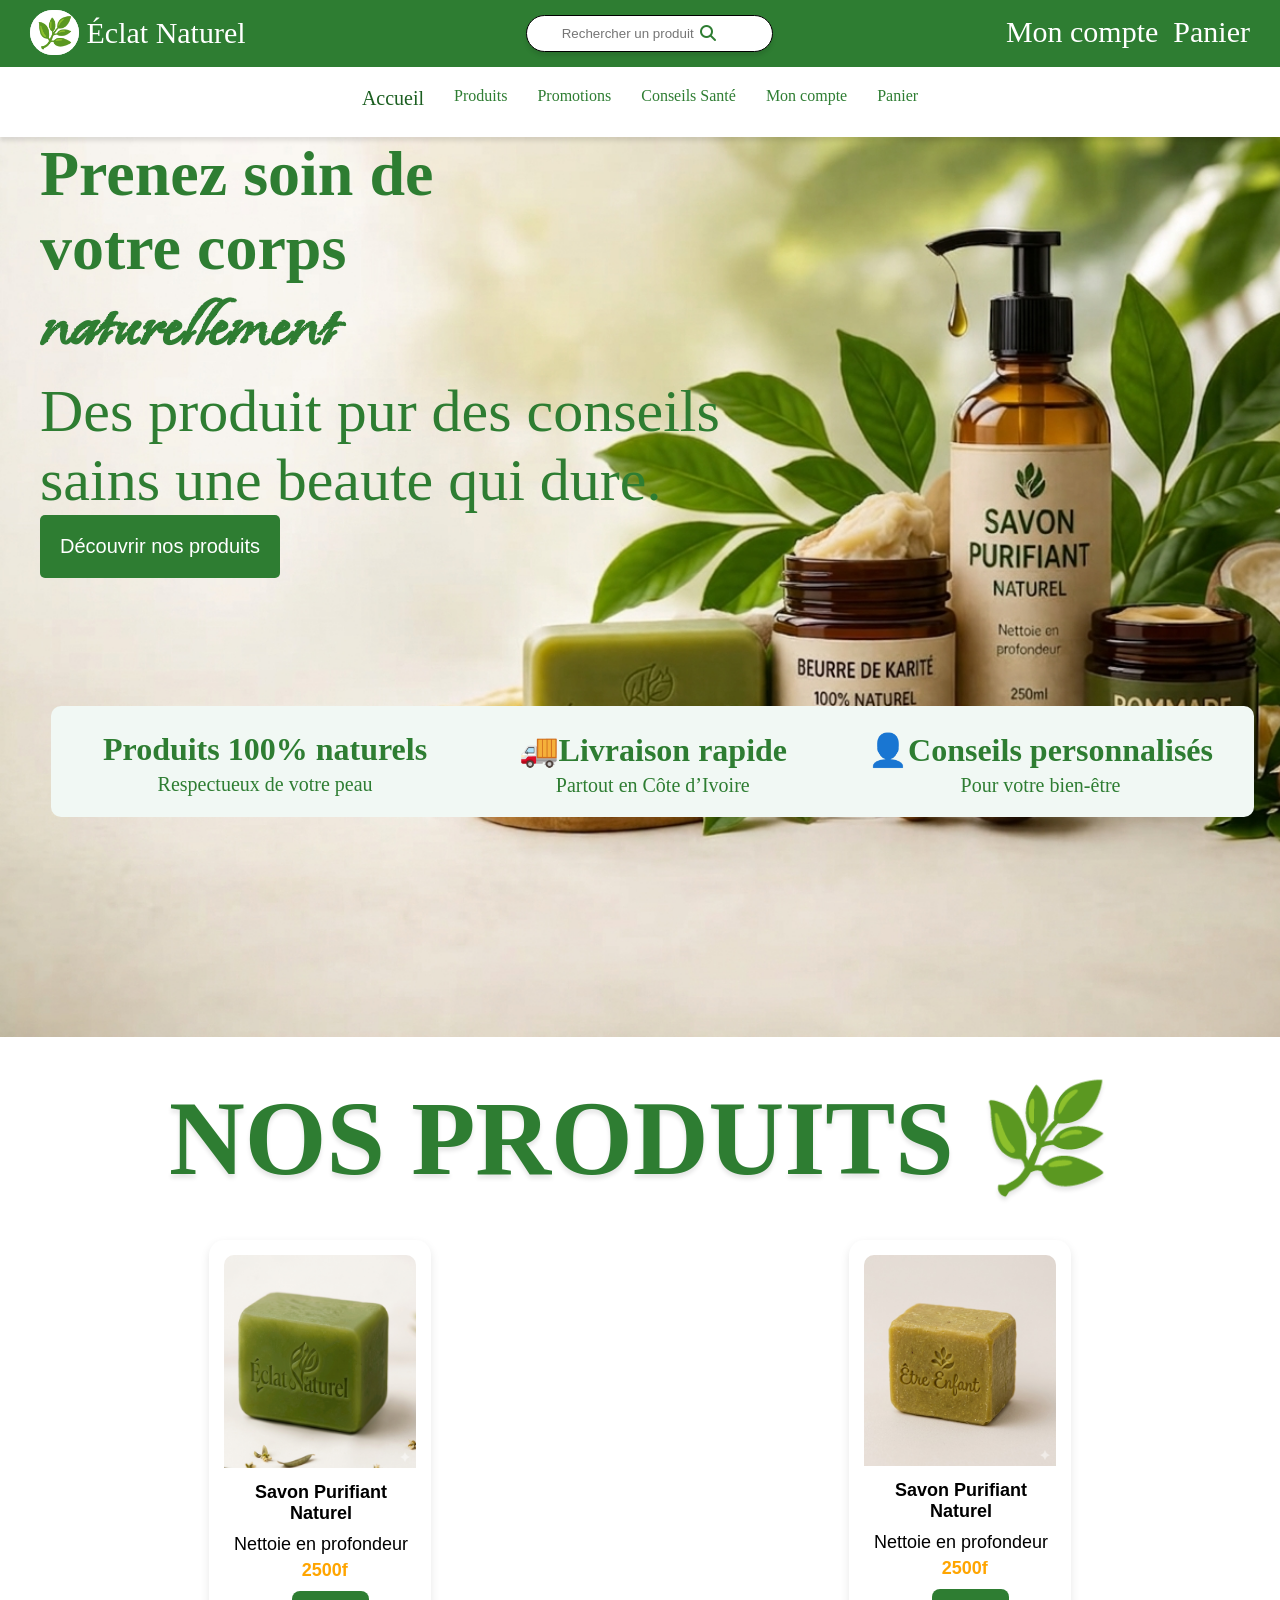
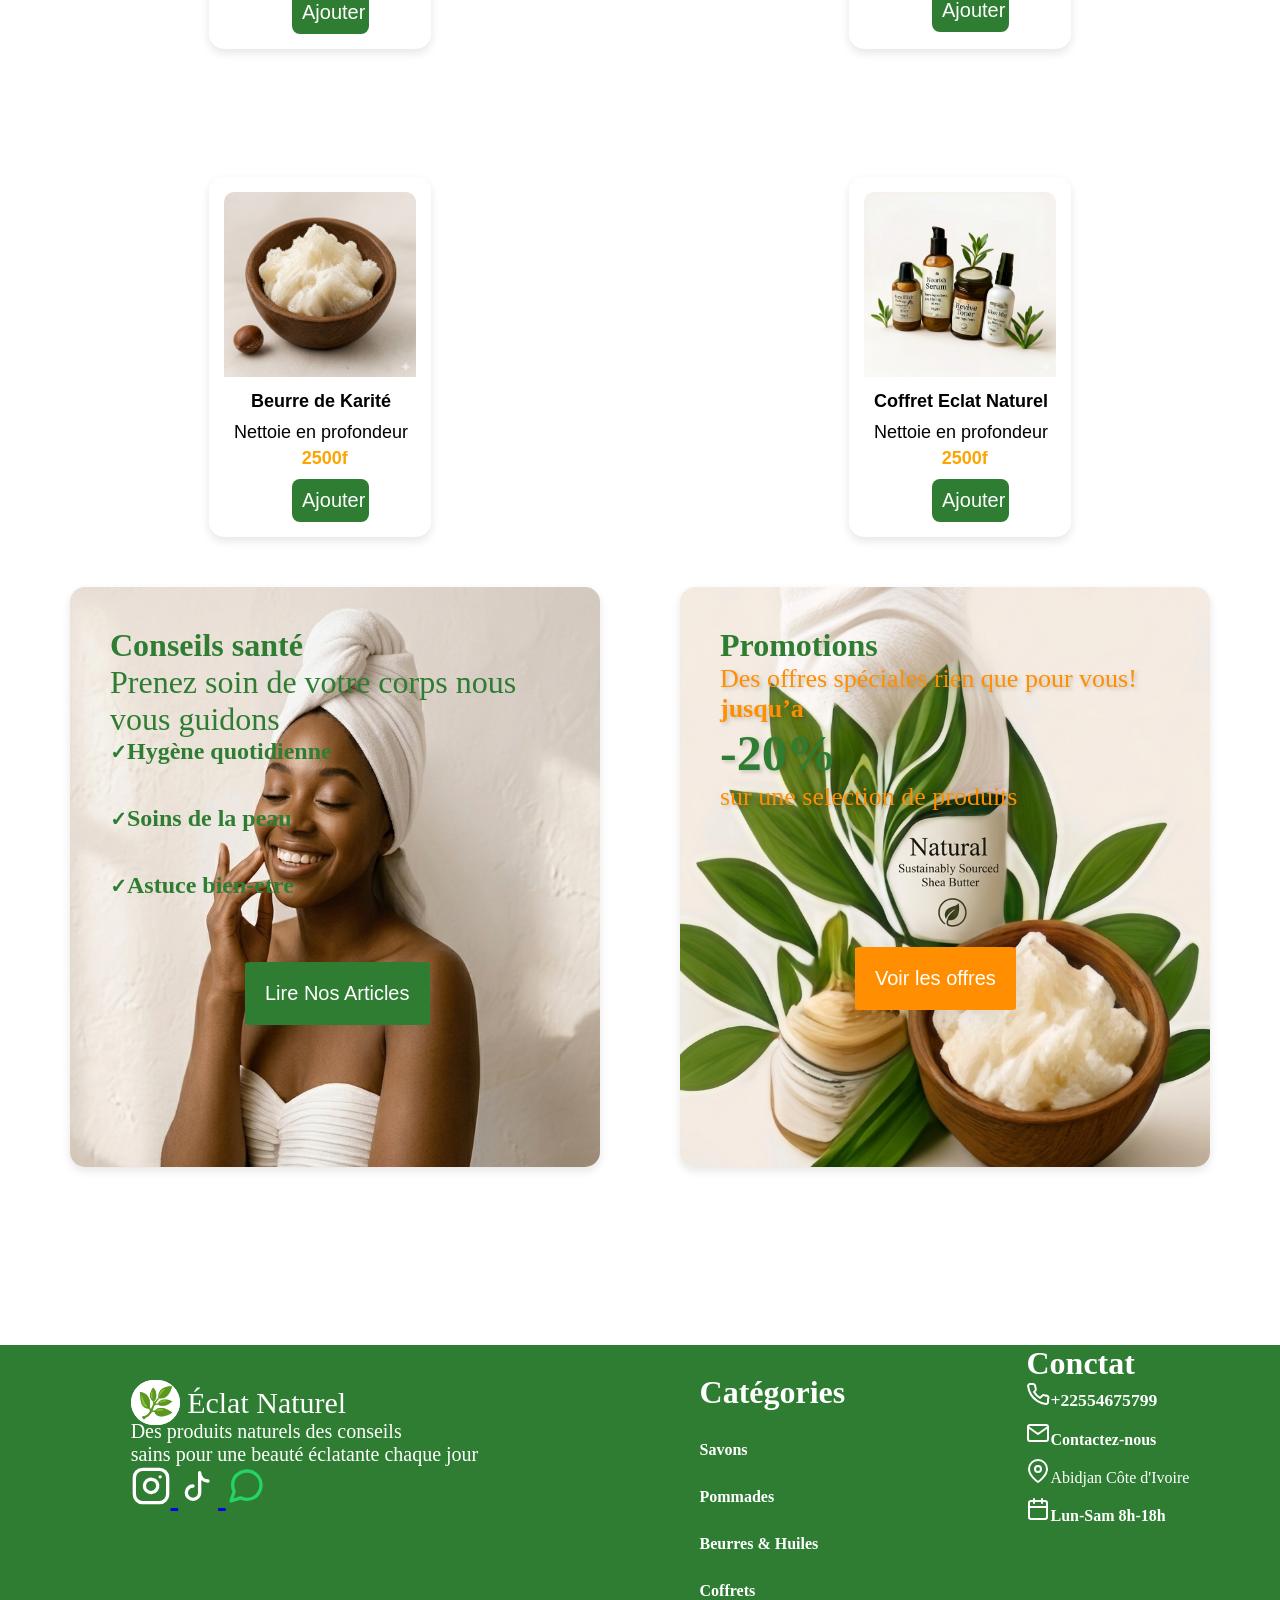
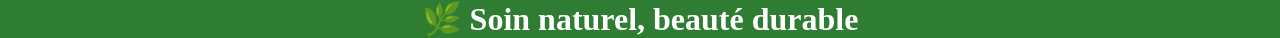
==== commit e28e453e: "fin de toutes les modifications" ====
--- a/index.html
+++ b/index.html
@@ -3,7 +3,7 @@
 <head>
     <meta charset="UTF-8">
     <meta name="viewport" content="width=device-width, initial-scale=1.0">
-    <title>Document</title>
+    <title>Éclat Naturel - Accueil</title>
     <link rel="stylesheet" href="./style.css">
    <link rel="preconnect" href="https://fonts.googleapis.com">
 <link rel="preconnect" href="https://fonts.gstatic.com" crossorigin>
@@ -94,7 +94,7 @@
   <section class="produit-img1">
     <div class="card">
   <img src="./IMAGES/beurre_karité.jpeg" alt="">
-  <h3>Savon Purifiant Naturel</h3>
+  <h3>Beurre de Karité</h3>
   <p class="desc">Nettoie en profondeur</p>
 
   <p class="prix">2500f</p>
@@ -106,7 +106,7 @@
 <div class="card1">
   <img src="./IMAGES/coffret_eclat_naturel.png" alt="">
 
-  <h3>Savon Purifiant Naturel</h3>
+  <h3>Coffret Eclat Naturel</h3>
   <p class="desc">Nettoie en profondeur</p>
 
   <p class="prix">2500f</p>
--- a/style.css
+++ b/style.css
@@ -460,3 +460,66 @@
     margin-top: 10%;
 }
 
+
+
+
+
+/* 1. Écrans larges et TV (Évite que le contenu s'étale trop) */
+@media (min-width: 1600px) {
+    .hero-text, .features, .produit-img, .produit-img1, .promo-section, .fots {
+        max-width: 1400px;
+        margin-left: auto;
+        margin-right: auto;
+    }
+}
+
+/* 2. Tablettes et Laptops (max 1200px) */
+@media (max-width: 1200px) {
+    .hero { height: 600px; }
+    .hero-text h1 { font-size: 40px; }
+    .hero-text h2 { font-size: 60px; }
+    .hero-text p { font-size: 35px; }
+
+    .card, .card1 { width: 30%; margin-bottom: 20px; }
+    .produit-img, .produit-img1 { flex-wrap: wrap; }
+}
+
+/* 3. Smartphones (max 768px) */
+@media (max-width: 768px) {
+    /* Header & Navigation */
+    .top-header { flex-direction: column; gap: 15px; padding: 20px; text-align: center; }
+    .menu { justify-content: center; }
+    .menu1 { flex-direction: column; align-items: center; gap: 10px; }
+    .bottom-header { height: auto; }
+
+    /* Hero Section */
+    .hero { height: 500px; background-position: center; }
+    .hero-text h1 { font-size: 30px; margin-left: 20px; }
+    .hero-text h2 { font-size: 45px; margin-left: 20px; }
+    .hero-text p { font-size: 24px; margin-left: 20px; }
+    button { padding: 15px; font-size: 18px; margin-left: 20px; }
+
+    /* Features */
+    .features { flex-direction: column; gap: 30px; margin-top: 50px; }
+
+    /* Produits */
+    .produit { font-size: 40px; }
+    .card, .card1 { width: 80%; margin: 10px auto; }
+    .produit-img, .produit-img1 { flex-direction: column; }
+
+    /* Promo & Conseils */
+    .promo-section { flex-direction: column; align-items: center; gap: 40px; }
+    .conseils, .promo { width: 90%; height: auto; padding: 30px 15px; }
+    .article, .ofres { margin-left: 0; text-align: center; width: 100%; }
+    
+    /* Footer */
+    .fots { flex-direction: column; align-items: center; text-align: center; gap: 40px; }
+    .footer2 h1 { margin-top: 10px; }
+}
+
+/* 4. Très petits téléphones (max 480px) */
+@media (max-width: 480px) {
+    .hero-text h2 { font-size: 35px; }
+    .tile-promo { font-size: 30px; }
+    .footer1 p { font-size: 16px; }
+}
